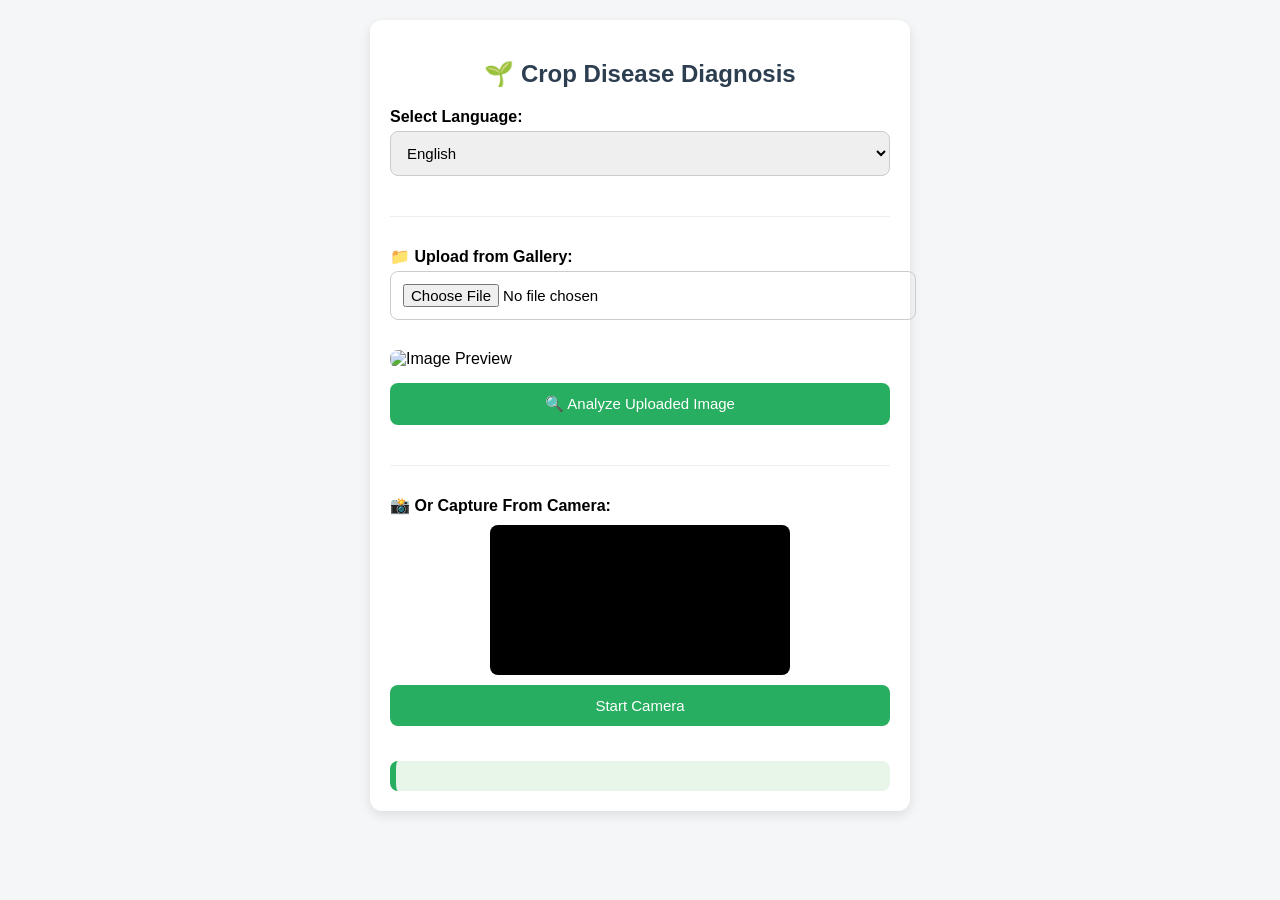
==== templates/index.html @ 9977d374 "ai crop disease detection" ====
<!DOCTYPE html>
<html lang="en">
<head>
    <meta charset="UTF-8">
    <meta name="viewport" content="width=device-width, initial-scale=1.0">
    <title>Crop Disease Diagnosis</title>
    <style>
        body {
            font-family: Arial, sans-serif;
            background: #f4f6f7;
            margin: 0;
            padding: 20px;
        }
        .container {
            background: #fff;
            padding: 20px;
            border-radius: 12px;
            box-shadow: 0 4px 12px rgba(0,0,0,0.1);
            max-width: 500px;
            margin: 0 auto;
        }
        h2 {
            margin-bottom: 20px;
            color: #2c3e50;
            text-align: center;
        }
        label {
            font-weight: bold;
            display: block;
            margin-top: 15px;
            margin-bottom: 5px;
        }
        select, input[type="file"], button {
            width: 100%;
            padding: 12px;
            margin-bottom: 15px;
            border: 1px solid #ccc;
            border-radius: 8px;
            font-size: 15px;
        }
        button {
            background-color: #27ae60;
            color: white;
            border: none;
            cursor: pointer;
            transition: background 0.3s;
        }
        button:hover {
            background-color: #219150;
        }
        .preview-container {
            margin: 15px 0;
        }
        #preview-img, #camera {
            max-width: 100%;
            border-radius: 8px;
            display: block;
            margin: 10px auto;
        }
        #camera {
            background: #000;
        }
        #snapshot {
            display: none;
        }
        #output {
            margin-top: 20px;
            padding: 15px;
            background-color: #e8f5e9;
            border-left: 6px solid #27ae60;
            border-radius: 8px;
            white-space: pre-wrap;
        }
        .section {
            margin-top: 25px;
            border-top: 1px solid #eee;
            padding-top: 15px;
        }
        .hidden {
            display: none;
        }
    </style>
</head>
<body>
    <div class="container">
        <h2>🌱 Crop Disease Diagnosis</h2>

        <form id="diagnosisForm" enctype="multipart/form-data">
            <label for="language">Select Language:</label>
            <select name="language" id="language" required>
                <option value="English">English</option>
                <option value="Hindi">हिंदी</option>
                <option value="Tamil">தமிழ்</option>
            </select>

            <div class="section">
                <label for="gallery-image">📁 Upload from Gallery:</label>
                <input type="file" name="image" id="gallery-image" accept="image/*">
                <div class="preview-container">
                    <img id="preview-img" src="#" alt="Image Preview" class="hidden">
                </div>
                <button type="button" id="upload-btn">🔍 Analyze Uploaded Image</button>
            </div>

            <div class="section">
                <label>📸 Or Capture From Camera:</label>
                <video id="camera" autoplay playsinline class="hidden"></video>
                <button type="button" id="start-camera">Start Camera</button>
                <button type="button" id="capture-btn" class="hidden">🎯 Capture & Analyze</button>
                <canvas id="snapshot"></canvas>
            </div>

            <div id="output"></div>
        </form>
    </div>

    <script>
        // DOM elements
        const galleryInput = document.getElementById('gallery-image');
        const previewImg = document.getElementById('preview-img');
        const camera = document.getElementById('camera');
        const startCameraBtn = document.getElementById('start-camera');
        const captureBtn = document.getElementById('capture-btn');
        const uploadBtn = document.getElementById('upload-btn');
        const snapshot = document.getElementById('snapshot');
        const form = document.getElementById('diagnosisForm');
        const output = document.getElementById('output');
        let stream = null;

        // Show preview for gallery image
        galleryInput.addEventListener('change', function(event) {
            const file = event.target.files[0];
            if (file) {
                previewImg.src = URL.createObjectURL(file);
                previewImg.classList.remove('hidden');
            } else {
                previewImg.classList.add('hidden');
            }
        });

        // Start camera when button is clicked
        startCameraBtn.addEventListener('click', async () => {
            try {
                stream = await navigator.mediaDevices.getUserMedia({ 
                    video: { facingMode: 'environment' },
                    audio: false 
                });
                camera.srcObject = stream;
                camera.classList.remove('hidden');
                startCameraBtn.classList.add('hidden');
                captureBtn.classList.remove('hidden');
            } catch (err) {
                output.textContent = "Error: Could not access camera. Please check permissions.";
                console.error("Camera error:", err);
            }
        });

        // Handle image upload
        uploadBtn.addEventListener('click', async () => {
            if (!galleryInput.files || !galleryInput.files[0]) {
                output.textContent = "Please select an image first.";
                return;
            }

            const formData = new FormData(form);
            output.textContent = "🔍 Analyzing uploaded image...";

            try {
                const response = await fetch('/predict', {
                    method: 'POST',
                    body: formData
                });
                
                if (!response.ok) {
                    throw new Error(`HTTP error! status: ${response.status}`);
                }
                
                const result = await response.json();
                window.location.href = `/result?diagnosis=${encodeURIComponent(result.diagnosis)}&language=${encodeURIComponent(result.language)}`;
            } catch (error) {
                output.textContent = "Error: Could not connect to server.";
                console.error("Upload error:", error);
            }
        });

        // Handle camera capture
        captureBtn.addEventListener('click', () => {
            // Pause the camera stream
            camera.pause();
            
            // Capture the image
            snapshot.width = camera.videoWidth;
            snapshot.height = camera.videoHeight;
            const ctx = snapshot.getContext('2d');
            ctx.drawImage(camera, 0, 0, snapshot.width, snapshot.height);
            
            // Stop the camera stream
            if (stream) {
                stream.getTracks().forEach(track => track.stop());
            }

            // Convert to blob and submit
            snapshot.toBlob(async (blob) => {
                const formData = new FormData();
                const lang = document.getElementById('language').value;
                formData.append('image', blob, 'capture.jpg');
                formData.append('language', lang);

                output.textContent = "🔍 Analyzing captured image...";

                try {
                    const response = await fetch('/predict', {
                        method: 'POST',
                        body: formData
                    });
                    
                    if (!response.ok) {
                        throw new Error(`HTTP error! status: ${response.status}`);
                    }
                    
                    const result = await response.json();
                    window.location.href = `/result?diagnosis=${encodeURIComponent(result.diagnosis)}&language=${encodeURIComponent(result.language)}`;
                } catch (error) {
                    output.textContent = "Error: Could not connect to server.";
                    console.error("Capture error:", error);
                }
            }, 'image/jpeg', 0.9);
        });
    </script>
</body>
</html>
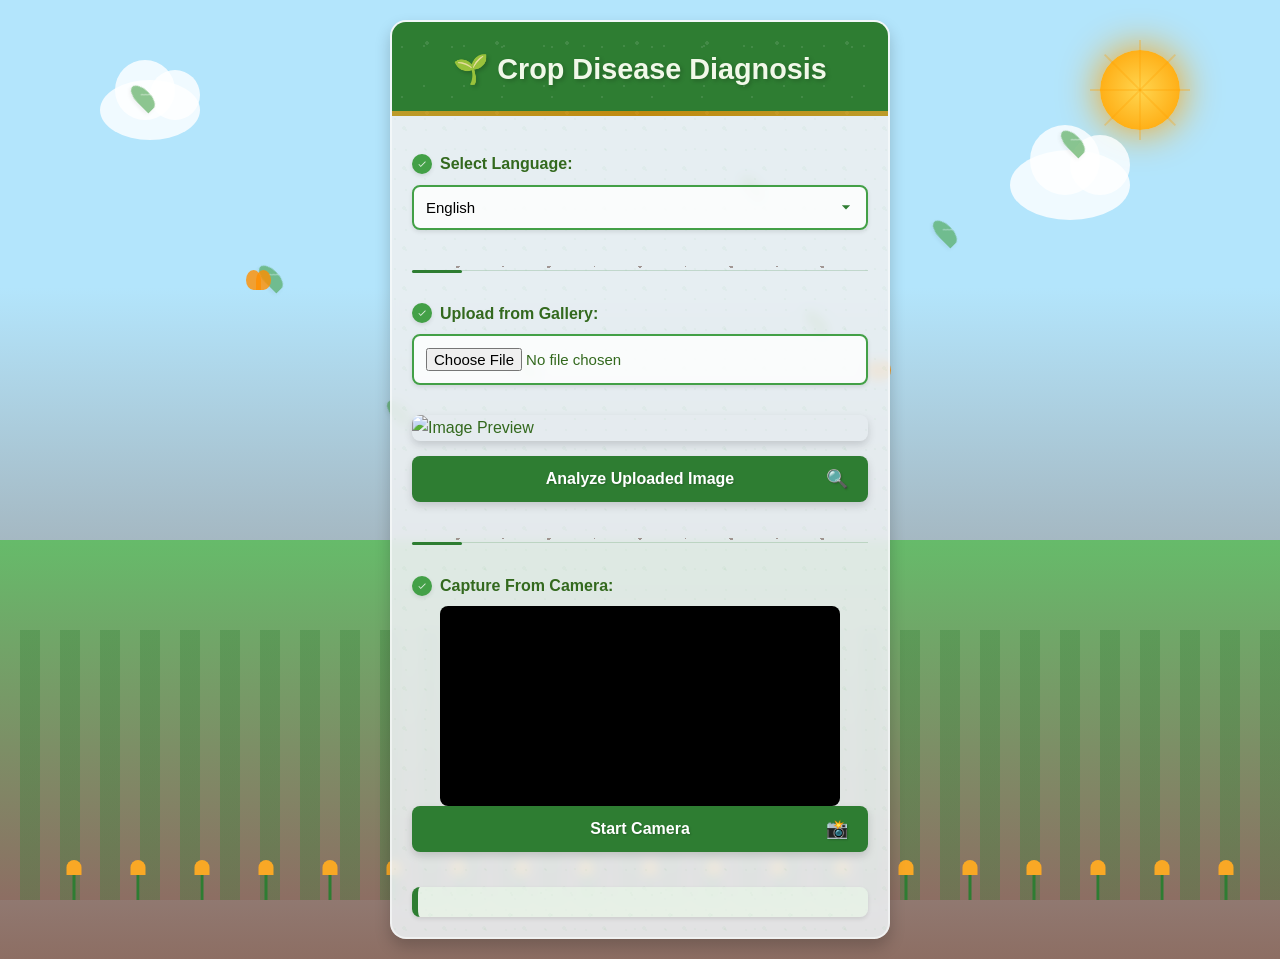
==== commit bc550f17: "add env" ====
--- a/templates/index.html
+++ b/templates/index.html
@@ -5,83 +5,1232 @@
     <meta name="viewport" content="width=device-width, initial-scale=1.0">
     <title>Crop Disease Diagnosis</title>
     <style>
+        /* Base Styles & Variables */
+        :root {
+            --color-soil-dark: #5D4037;
+            --color-soil-light: #8D6E63;
+            --color-leaf-dark: #2E7D32;
+            --color-leaf-medium: #43A047;
+            --color-leaf-light: #66BB6A;
+            --color-wheat: #F9A825;
+            --color-corn: #FDD835;
+            --color-tomato: #D32F2F;
+            --color-sky: #B3E5FC;
+            --color-cloud: #ECEFF1;
+            --color-text-dark: #33691E;
+            --color-text-light: #F1F8E9;
+            --color-accent: #FF8F00;
+            --color-warning: #F44336;
+            --color-success: #4CAF50;
+            
+            --shadow-sm: 0 2px 4px rgba(0, 0, 0, 0.1);
+            --shadow-md: 0 4px 8px rgba(0, 0, 0, 0.15);
+            --shadow-lg: 0 8px 16px rgba(0, 0, 0, 0.2);
+            
+            --transition-fast: 0.2s ease;
+            --transition-medium: 0.4s ease;
+            --transition-slow: 0.8s ease;
+            
+            --border-radius-sm: 4px;
+            --border-radius-md: 8px;
+            --border-radius-lg: 16px;
+        }
+
+        * {
+            margin: 0;
+            padding: 0;
+            box-sizing: border-box;
+        }
+
         body {
-            font-family: Arial, sans-serif;
-            background: #f4f6f7;
-            margin: 0;
+            font-family: 'Segoe UI', Tahoma, Geneva, Verdana, sans-serif;
+            background: linear-gradient(to bottom, var(--color-sky) 0%, var(--color-sky) 30%, var(--color-soil-light) 100%);
+            color: var(--color-text-dark);
+            line-height: 1.6;
+            overflow-x: hidden;
+            position: relative;
+            min-height: 100vh;
             padding: 20px;
         }
+
+        /* Animated Background Elements */
+        .background-elements {
+            position: fixed;
+            top: 0;
+            left: 0;
+            width: 100%;
+            height: 100%;
+            z-index: -1;
+            overflow: hidden;
+            pointer-events: none;
+        }
+
+        /* Sun Animation */
+        .sun {
+            position: absolute;
+            top: 50px;
+            right: 100px;
+            width: 80px;
+            height: 80px;
+            background: radial-gradient(circle, #FFD54F 0%, #FFA000 100%);
+            border-radius: 50%;
+            box-shadow: 0 0 40px #FFA000;
+            animation: sun-pulse 8s ease-in-out infinite, sun-move 120s linear infinite;
+        }
+
+        @keyframes sun-pulse {
+            0%, 100% { transform: scale(1); box-shadow: 0 0 40px #FFA000; }
+            50% { transform: scale(1.05); box-shadow: 0 0 60px #FFA000; }
+        }
+
+        @keyframes sun-move {
+            0% { transform: translateX(0) translateY(0); }
+            25% { transform: translateX(-50px) translateY(20px); }
+            50% { transform: translateX(0) translateY(40px); }
+            75% { transform: translateX(50px) translateY(20px); }
+            100% { transform: translateX(0) translateY(0); }
+        }
+
+        .sun-ray {
+            position: absolute;
+            top: 50%;
+            left: 50%;
+            background-color: rgba(255, 160, 0, 0.3);
+            transform-origin: center;
+        }
+
+        .sun-ray:nth-child(1) {
+            width: 100px;
+            height: 2px;
+            transform: translate(-50%, -50%) rotate(0deg);
+        }
+
+        .sun-ray:nth-child(2) {
+            width: 100px;
+            height: 2px;
+            transform: translate(-50%, -50%) rotate(45deg);
+        }
+
+        .sun-ray:nth-child(3) {
+            width: 100px;
+            height: 2px;
+            transform: translate(-50%, -50%) rotate(90deg);
+        }
+
+        .sun-ray:nth-child(4) {
+            width: 100px;
+            height: 2px;
+            transform: translate(-50%, -50%) rotate(135deg);
+        }
+
+        /* Clouds */
+        .cloud {
+            position: absolute;
+            background-color: rgba(255, 255, 255, 0.8);
+            border-radius: 50%;
+        }
+
+        .cloud-1 {
+            top: 80px;
+            left: 100px;
+            width: 100px;
+            height: 60px;
+            animation: cloud-drift-1 80s linear infinite;
+        }
+
+        .cloud-1::before, .cloud-1::after {
+            content: '';
+            position: absolute;
+            background-color: rgba(255, 255, 255, 0.8);
+            border-radius: 50%;
+        }
+
+        .cloud-1::before {
+            width: 60px;
+            height: 60px;
+            top: -20px;
+            left: 15px;
+        }
+
+        .cloud-1::after {
+            width: 50px;
+            height: 50px;
+            top: -10px;
+            left: 50px;
+        }
+
+        .cloud-2 {
+            top: 150px;
+            right: 150px;
+            width: 120px;
+            height: 70px;
+            animation: cloud-drift-2 100s linear infinite;
+        }
+
+        .cloud-2::before, .cloud-2::after {
+            content: '';
+            position: absolute;
+            background-color: rgba(255, 255, 255, 0.8);
+            border-radius: 50%;
+        }
+
+        .cloud-2::before {
+            width: 70px;
+            height: 70px;
+            top: -25px;
+            left: 20px;
+        }
+
+        .cloud-2::after {
+            width: 60px;
+            height: 60px;
+            top: -15px;
+            left: 60px;
+        }
+
+        @keyframes cloud-drift-1 {
+            0% { transform: translateX(0); }
+            50% { transform: translateX(calc(100vw + 100px)); }
+            50.1% { transform: translateX(-100px); }
+            100% { transform: translateX(0); }
+        }
+
+        @keyframes cloud-drift-2 {
+            0% { transform: translateX(0); }
+            50% { transform: translateX(calc(-100vw - 120px)); }
+            50.1% { transform: translateX(calc(100vw + 120px)); }
+            100% { transform: translateX(0); }
+        }
+
+        /* Rain Animation (initially hidden) */
+        .rain-container {
+            position: absolute;
+            top: 0;
+            left: 0;
+            width: 100%;
+            height: 100%;
+            opacity: 0;
+            animation: rain-appear 60s ease-in-out infinite;
+        }
+
+        @keyframes rain-appear {
+            0%, 85%, 100% { opacity: 0; }
+            30%, 55% { opacity: 0.7; }
+        }
+
+        .raindrop {
+            position: absolute;
+            width: 2px;
+            height: 15px;
+            background: linear-gradient(to bottom, rgba(255, 255, 255, 0), rgba(179, 229, 252, 0.7));
+            border-radius: 0 0 5px 5px;
+        }
+
+        .raindrop:nth-child(1) { left: 10%; top: -15px; animation: rain-fall 1.5s linear infinite; animation-delay: 0s; }
+        .raindrop:nth-child(2) { left: 20%; top: -15px; animation: rain-fall 1.7s linear infinite; animation-delay: 0.2s; }
+        .raindrop:nth-child(3) { left: 30%; top: -15px; animation: rain-fall 1.3s linear infinite; animation-delay: 0.4s; }
+        .raindrop:nth-child(4) { left: 40%; top: -15px; animation: rain-fall 1.6s linear infinite; animation-delay: 0.1s; }
+        .raindrop:nth-child(5) { left: 50%; top: -15px; animation: rain-fall 1.4s linear infinite; animation-delay: 0.3s; }
+        .raindrop:nth-child(6) { left: 60%; top: -15px; animation: rain-fall 1.8s linear infinite; animation-delay: 0.5s; }
+        .raindrop:nth-child(7) { left: 70%; top: -15px; animation: rain-fall 1.5s linear infinite; animation-delay: 0.2s; }
+        .raindrop:nth-child(8) { left: 80%; top: -15px; animation: rain-fall 1.3s linear infinite; animation-delay: 0.4s; }
+        .raindrop:nth-child(9) { left: 90%; top: -15px; animation: rain-fall 1.7s linear infinite; animation-delay: 0.1s; }
+        .raindrop:nth-child(10) { left: 15%; top: -15px; animation: rain-fall 1.4s linear infinite; animation-delay: 0.3s; }
+        .raindrop:nth-child(11) { left: 25%; top: -15px; animation: rain-fall 1.6s linear infinite; animation-delay: 0.5s; }
+        .raindrop:nth-child(12) { left: 35%; top: -15px; animation: rain-fall 1.8s linear infinite; animation-delay: 0.2s; }
+        .raindrop:nth-child(13) { left: 45%; top: -15px; animation: rain-fall 1.5s linear infinite; animation-delay: 0.4s; }
+        .raindrop:nth-child(14) { left: 55%; top: -15px; animation: rain-fall 1.3s linear infinite; animation-delay: 0.1s; }
+        .raindrop:nth-child(15) { left: 65%; top: -15px; animation: rain-fall 1.7s linear infinite; animation-delay: 0.3s; }
+        .raindrop:nth-child(16) { left: 75%; top: -15px; animation: rain-fall 1.4s linear infinite; animation-delay: 0.5s; }
+        .raindrop:nth-child(17) { left: 85%; top: -15px; animation: rain-fall 1.6s linear infinite; animation-delay: 0.2s; }
+        .raindrop:nth-child(18) { left: 95%; top: -15px; animation: rain-fall 1.8s linear infinite; animation-delay: 0.4s; }
+
+        @keyframes rain-fall {
+            0% { transform: translateY(0); opacity: 0; }
+            10% { opacity: 1; }
+            90% { opacity: 1; }
+            100% { transform: translateY(100vh); opacity: 0; }
+        }
+
+        /* Field Background */
+        .field-background {
+            position: absolute;
+            bottom: 0;
+            left: 0;
+            width: 100%;
+            height: 40%;
+            background: linear-gradient(to bottom, var(--color-leaf-light) 0%, var(--color-soil-light) 100%);
+            z-index: -2;
+        }
+
+        .crop-row {
+            position: absolute;
+            bottom: 0;
+            width: 100%;
+            height: 30%;
+            background-image: 
+                repeating-linear-gradient(
+                    90deg,
+                    transparent,
+                    transparent 20px,
+                    rgba(46, 125, 50, 0.3) 20px,
+                    rgba(46, 125, 50, 0.3) 40px
+                );
+            z-index: -1;
+        }
+
+        .crop {
+            position: absolute;
+            bottom: 0;
+            width: 20px;
+            height: 40px;
+        }
+
+        .crop-stem {
+            position: absolute;
+            bottom: 0;
+            left: 50%;
+            transform: translateX(-50%);
+            width: 3px;
+            height: 30px;
+            background-color: var(--color-leaf-dark);
+        }
+
+        .crop-head {
+            position: absolute;
+            top: 0;
+            left: 50%;
+            transform: translateX(-50%);
+            width: 15px;
+            height: 15px;
+            background-color: var(--color-wheat);
+            border-radius: 50% 50% 0 0;
+        }
+
+        .crop:nth-child(1) { left: 5%; animation: crop-sway 4s ease-in-out infinite; }
+        .crop:nth-child(2) { left: 10%; animation: crop-sway 4.2s ease-in-out infinite 0.2s; }
+        .crop:nth-child(3) { left: 15%; animation: crop-sway 3.8s ease-in-out infinite 0.4s; }
+        .crop:nth-child(4) { left: 20%; animation: crop-sway 4.1s ease-in-out infinite 0.1s; }
+        .crop:nth-child(5) { left: 25%; animation: crop-sway 3.9s ease-in-out infinite 0.3s; }
+        .crop:nth-child(6) { left: 30%; animation: crop-sway 4.3s ease-in-out infinite 0.5s; }
+        .crop:nth-child(7) { left: 35%; animation: crop-sway 4s ease-in-out infinite 0.2s; }
+        .crop:nth-child(8) { left: 40%; animation: crop-sway 3.7s ease-in-out infinite 0.4s; }
+        .crop:nth-child(9) { left: 45%; animation: crop-sway 4.2s ease-in-out infinite 0.1s; }
+        .crop:nth-child(10) { left: 50%; animation: crop-sway 3.8s ease-in-out infinite 0.3s; }
+        .crop:nth-child(11) { left: 55%; animation: crop-sway 4.1s ease-in-out infinite 0.5s; }
+        .crop:nth-child(12) { left: 60%; animation: crop-sway 3.9s ease-in-out infinite 0.2s; }
+        .crop:nth-child(13) { left: 65%; animation: crop-sway 4.3s ease-in-out infinite 0.4s; }
+        .crop:nth-child(14) { left: 70%; animation: crop-sway 4s ease-in-out infinite 0.1s; }
+        .crop:nth-child(15) { left: 75%; animation: crop-sway 3.7s ease-in-out infinite 0.3s; }
+        .crop:nth-child(16) { left: 80%; animation: crop-sway 4.2s ease-in-out infinite 0.5s; }
+        .crop:nth-child(17) { left: 85%; animation: crop-sway 3.8s ease-in-out infinite 0.2s; }
+        .crop:nth-child(18) { left: 90%; animation: crop-sway 4.1s ease-in-out infinite 0.4s; }
+        .crop:nth-child(19) { left: 95%; animation: crop-sway 3.9s ease-in-out infinite 0.1s; }
+
+        @keyframes crop-sway {
+            0%, 100% { transform: rotate(0deg); }
+            50% { transform: rotate(5deg); }
+        }
+
+        /* Floating Leaves */
+        .floating-leaf {
+            position: absolute;
+            width: 30px;
+            height: 15px;
+            background-color: var(--color-leaf-medium);
+            border-radius: 50% 50% 0 50%;
+            transform: rotate(45deg);
+            opacity: 0.6;
+            filter: drop-shadow(0 2px 2px rgba(0, 0, 0, 0.1));
+        }
+
+        .floating-leaf::before {
+            content: '';
+            position: absolute;
+            top: 3px;
+            left: 10px;
+            width: 10px;
+            height: 1px;
+            background-color: rgba(255, 255, 255, 0.5);
+            transform: rotate(-45deg);
+        }
+
+        .leaf-1 {
+            top: 10%;
+            left: 10%;
+            animation: float-leaf 15s ease-in-out infinite, sway-leaf 8s ease-in-out infinite;
+        }
+
+        .leaf-2 {
+            top: 15%;
+            right: 15%;
+            animation: float-leaf 18s ease-in-out infinite 2s, sway-leaf 9s ease-in-out infinite 1s;
+        }
+
+        .leaf-3 {
+            top: 30%;
+            left: 20%;
+            animation: float-leaf 20s ease-in-out infinite 4s, sway-leaf 10s ease-in-out infinite 2s;
+        }
+
+        .leaf-4 {
+            top: 25%;
+            right: 25%;
+            animation: float-leaf 17s ease-in-out infinite 3s, sway-leaf 7s ease-in-out infinite 3s;
+        }
+
+        .leaf-5 {
+            top: 40%;
+            left: 40%;
+            animation: float-leaf 22s ease-in-out infinite 1s, sway-leaf 11s ease-in-out infinite 4s;
+        }
+
+        .leaf-6 {
+            top: 35%;
+            right: 35%;
+            animation: float-leaf 19s ease-in-out infinite 2.5s, sway-leaf 9.5s ease-in-out infinite 1.5s;
+        }
+
+        .leaf-7 {
+            top: 45%;
+            left: 30%;
+            animation: float-leaf 21s ease-in-out infinite 3.5s, sway-leaf 10.5s ease-in-out infinite 2.5s;
+        }
+
+        .leaf-8 {
+            top: 20%;
+            right: 40%;
+            animation: float-leaf 16s ease-in-out infinite 4.5s, sway-leaf 8.5s ease-in-out infinite 3.5s;
+        }
+
+        @keyframes float-leaf {
+            0% { transform: translateY(0) rotate(45deg); }
+            50% { transform: translateY(100vh) rotate(405deg); }
+            100% { transform: translateY(0) rotate(45deg); }
+        }
+
+        @keyframes sway-leaf {
+            0% { transform: translateX(0) rotate(45deg); }
+            25% { transform: translateX(100px) rotate(90deg); }
+            50% { transform: translateX(0) rotate(45deg); }
+            75% { transform: translateX(-100px) rotate(0deg); }
+            100% { transform: translateX(0) rotate(45deg); }
+        }
+
+        /* Butterflies */
+        .butterfly {
+            position: absolute;
+            width: 20px;
+            height: 20px;
+            z-index: 2;
+        }
+
+        .butterfly-wing {
+            position: absolute;
+            width: 15px;
+            height: 20px;
+            background-color: var(--color-accent);
+            border-radius: 50% 50% 0 50%;
+            opacity: 0.8;
+        }
+
+        .butterfly-wing.left {
+            left: -10px;
+            transform-origin: right center;
+            animation: flutter-left 0.2s ease-in-out infinite alternate;
+        }
+
+        .butterfly-wing.right {
+            right: -10px;
+            transform: scaleX(-1);
+            transform-origin: left center;
+            animation: flutter-right 0.2s ease-in-out infinite alternate;
+        }
+
+        @keyframes flutter-left {
+            from { transform: rotate(0deg); }
+            to { transform: rotate(-30deg); }
+        }
+
+        @keyframes flutter-right {
+            from { transform: scaleX(-1) rotate(0deg); }
+            to { transform: scaleX(-1) rotate(-30deg); }
+        }
+
+        .butterfly-1 {
+            top: 30%;
+            left: 20%;
+            animation: butterfly-path-1 30s linear infinite;
+        }
+
+        .butterfly-2 {
+            top: 40%;
+            right: 30%;
+            animation: butterfly-path-2 35s linear infinite 5s;
+        }
+
+        @keyframes butterfly-path-1 {
+            0% { transform: translate(0, 0); }
+            20% { transform: translate(100px, -50px); }
+            40% { transform: translate(200px, 50px); }
+            60% { transform: translate(100px, 100px); }
+            80% { transform: translate(-100px, 50px); }
+            100% { transform: translate(0, 0); }
+        }
+
+        @keyframes butterfly-path-2 {
+            0% { transform: translate(0, 0); }
+            25% { transform: translate(-120px, -70px); }
+            50% { transform: translate(-200px, 0px); }
+            75% { transform: translate(-100px, 100px); }
+            100% { transform: translate(0, 0); }
+        }
+
+        /* Loading Screen */
+        .loading-screen {
+            position: fixed;
+            top: 0;
+            left: 0;
+            width: 100%;
+            height: 100%;
+            background: linear-gradient(to bottom, var(--color-sky) 0%, var(--color-soil-light) 100%);
+            display: flex;
+            flex-direction: column;
+            justify-content: center;
+            align-items: center;
+            z-index: 1000;
+            animation: fade-out 2s forwards 3s;
+        }
+
+        @keyframes fade-out {
+            from { opacity: 1; visibility: visible; }
+            to { opacity: 0; visibility: hidden; }
+        }
+
+        .farm-scene {
+            position: relative;
+            width: 300px;
+            height: 200px;
+        }
+
+        .farm-soil {
+            position: absolute;
+            bottom: 0;
+            width: 100%;
+            height: 40px;
+            background-color: var(--color-soil-dark);
+            border-radius: 50% 50% 0 0;
+            transform: scaleX(1.5);
+        }
+
+        .farm-house {
+            position: absolute;
+            bottom: 40px;
+            right: 30px;
+            width: 60px;
+            height: 50px;
+            background-color: #D7CCC8;
+            border-radius: 5px;
+        }
+
+        .farm-house::before {
+            content: '';
+            position: absolute;
+            top: -20px;
+            left: 0;
+            width: 0;
+            height: 0;
+            border-left: 30px solid transparent;
+            border-right: 30px solid transparent;
+            border-bottom: 20px solid #A1887F;
+        }
+
+        .farm-house::after {
+            content: '';
+            position: absolute;
+            bottom: 15px;
+            left: 20px;
+            width: 15px;
+            height: 20px;
+            background-color: #795548;
+            border-radius: 2px;
+        }
+
+        .growing-plant {
+            position: absolute;
+            bottom: 40px;
+            left: 50px;
+            width: 100px;
+            height: 150px;
+        }
+
+        .stem {
+            position: absolute;
+            bottom: 0;
+            left: 48px;
+            width: 4px;
+            height: 0;
+            background-color: var(--color-leaf-dark);
+            animation: grow-stem 2s forwards 0.5s;
+        }
+
+        @keyframes grow-stem {
+            from { height: 0; }
+            to { height: 100px; }
+        }
+
+        .leaf {
+            position: absolute;
+            width: 30px;
+            height: 15px;
+            background-color: var(--color-leaf-medium);
+            border-radius: 50% 50% 0 50%;
+            opacity: 0;
+        }
+
+        .leaf-left {
+            bottom: 80px;
+            left: 30px;
+            transform: rotate(-45deg);
+            animation: grow-leaf 1s forwards 1.5s;
+        }
+
+        .leaf-right {
+            bottom: 60px;
+            right: 30px;
+            transform: rotate(45deg);
+            animation: grow-leaf 1s forwards 1.8s;
+        }
+
+        @keyframes grow-leaf {
+            from { opacity: 0; transform: scale(0) rotate(-45deg); }
+            to { opacity: 1; transform: scale(1) rotate(-45deg); }
+        }
+
+        .leaf-right {
+            animation: grow-leaf-right 1s forwards 1.8s;
+        }
+
+        @keyframes grow-leaf-right {
+            from { opacity: 0; transform: scale(0) rotate(45deg); }
+            to { opacity: 1; transform: scale(1) rotate(45deg); }
+        }
+
+        .flower {
+            position: absolute;
+            top: 30px;
+            left: 40px;
+            width: 20px;
+            height: 20px;
+            background-color: var(--color-wheat);
+            border-radius: 50%;
+            opacity: 0;
+            animation: bloom 1s forwards 2.5s;
+        }
+
+        .flower::before, .flower::after {
+            content: '';
+            position: absolute;
+            width: 20px;
+            height: 20px;
+            background-color: var(--color-wheat);
+            border-radius: 50%;
+        }
+
+        .flower::before {
+            top: -10px;
+            left: 0;
+        }
+
+        .flower::after {
+            top: 0;
+            left: -10px;
+        }
+
+        @keyframes bloom {
+            from { opacity: 0; transform: scale(0); }
+            to { opacity: 1; transform: scale(1); }
+        }
+
+        .loading-text {
+            margin-top: 30px;
+            font-size: 1.2rem;
+            color: var(--color-text-light);
+            text-shadow: 1px 1px 2px rgba(0, 0, 0, 0.2);
+            animation: pulse 1.5s ease-in-out infinite;
+        }
+
+        @keyframes pulse {
+            0% { opacity: 0.6; }
+            50% { opacity: 1; }
+            100% { opacity: 0.6; }
+        }
+
+        /* Main Container */
         .container {
-            background: #fff;
-            padding: 20px;
-            border-radius: 12px;
-            box-shadow: 0 4px 12px rgba(0,0,0,0.1);
             max-width: 500px;
             margin: 0 auto;
-        }
+            background-color: rgba(236, 239, 241, 0.9);
+            border-radius: var(--border-radius-lg);
+            box-shadow: var(--shadow-lg);
+            overflow: hidden;
+            animation: slide-up 1s ease-out forwards 3s;
+            opacity: 0;
+            transform: translateY(50px);
+            position: relative;
+            z-index: 1;
+            backdrop-filter: blur(5px);
+            border: 2px solid rgba(255, 255, 255, 0.5);
+        }
+
+        @keyframes slide-up {
+            from { opacity: 0; transform: translateY(50px); }
+            to { opacity: 1; transform: translateY(0); }
+        }
+
+        /* Header */
         h2 {
-            margin-bottom: 20px;
-            color: #2c3e50;
+            background-color: var(--color-leaf-dark);
+            color: var(--color-text-light);
+            padding: 1.5rem;
             text-align: center;
-        }
+            margin: 0;
+            position: relative;
+            overflow: hidden;
+            font-size: 1.8rem;
+            text-shadow: 2px 2px 4px rgba(0, 0, 0, 0.2);
+        }
+
+        h2::before {
+            content: '';
+            position: absolute;
+            top: 0;
+            left: 0;
+            width: 100%;
+            height: 100%;
+            background-image: 
+                radial-gradient(circle at 20% 50%, rgba(255, 255, 255, 0.1) 1px, transparent 1px),
+                radial-gradient(circle at 50% 30%, rgba(255, 255, 255, 0.1) 2px, transparent 2px),
+                radial-gradient(circle at 80% 60%, rgba(255, 255, 255, 0.1) 1px, transparent 1px);
+            background-size: 50px 50px, 70px 70px, 40px 40px;
+            animation: drift 60s linear infinite;
+        }
+
+        h2::after {
+            content: '';
+            position: absolute;
+            bottom: 0;
+            left: 0;
+            width: 100%;
+            height: 5px;
+            background: linear-gradient(to right, var(--color-wheat), var(--color-accent), var(--color-wheat));
+            opacity: 0.7;
+        }
+
+        @keyframes drift {
+            from { background-position: 0 0, 0 0, 0 0; }
+            to { background-position: 100px 0, -100px 0, 50px 0; }
+        }
+
+        /* Form Styling */
+        #diagnosisForm {
+            padding: 20px;
+            position: relative;
+        }
+
+        #diagnosisForm::before {
+            content: '';
+            position: absolute;
+            top: 0;
+            left: 0;
+            width: 100%;
+            height: 100%;
+            background-image: 
+                radial-gradient(circle at 10% 10%, rgba(102, 187, 106, 0.05) 1px, transparent 1px),
+                radial-gradient(circle at 30% 30%, rgba(102, 187, 106, 0.05) 2px, transparent 2px),
+                radial-gradient(circle at 70% 70%, rgba(102, 187, 106, 0.05) 1px, transparent 1px);
+            background-size: 30px 30px, 40px 40px, 20px 20px;
+            z-index: -1;
+        }
+
         label {
-            font-weight: bold;
+            font-weight: 600;
             display: block;
             margin-top: 15px;
-            margin-bottom: 5px;
-        }
-        select, input[type="file"], button {
+            margin-bottom: 8px;
+            color: var(--color-text-dark);
+            position: relative;
+            padding-left: 28px;
+            transition: transform var(--transition-fast);
+        }
+
+        label:hover {
+            transform: translateX(5px);
+        }
+
+        label::before {
+            content: '';
+            position: absolute;
+            left: 0;
+            top: 50%;
+            transform: translateY(-50%);
+            width: 20px;
+            height: 20px;
+            background-color: var(--color-leaf-medium);
+            border-radius: 50%;
+            box-shadow: var(--shadow-sm);
+        }
+
+        label::after {
+            content: '';
+            position: absolute;
+            left: 5px;
+            top: 50%;
+            transform: translateY(-50%);
+            width: 10px;
+            height: 10px;
+            background-image: url("data:image/svg+xml,%3Csvg xmlns='http://www.w3.org/2000/svg' viewBox='0 0 24 24' fill='white'%3E%3Cpath d='M9 16.17L4.83 12l-1.42 1.41L9 19 21 7l-1.41-1.41L9 16.17z'/%3E%3C/svg%3E");
+            background-size: contain;
+            background-repeat: no-repeat;
+            opacity: 0.8;
+        }
+
+        select, input[type="file"] {
             width: 100%;
             padding: 12px;
             margin-bottom: 15px;
-            border: 1px solid #ccc;
-            border-radius: 8px;
+            border: 2px solid var(--color-leaf-medium);
+            border-radius: var(--border-radius-md);
             font-size: 15px;
-        }
+            background-color: rgba(255, 255, 255, 0.8);
+            transition: all var(--transition-fast);
+            position: relative;
+            z-index: 1;
+            box-shadow: var(--shadow-sm);
+        }
+
+        select:hover, input[type="file"]:hover {
+            border-color: var(--color-leaf-dark);
+            transform: translateY(-2px);
+            box-shadow: var(--shadow-md);
+        }
+
+        select:focus, input[type="file"]:focus {
+            outline: none;
+            border-color: var(--color-leaf-dark);
+            box-shadow: 0 0 0 3px rgba(46, 125, 50, 0.2);
+            transform: translateY(-2px);
+        }
+
+        select {
+            appearance: none;
+            background-image: url("data:image/svg+xml,%3Csvg xmlns='http://www.w3.org/2000/svg' viewBox='0 0 24 24' fill='%232E7D32'%3E%3Cpath d='M7 10l5 5 5-5H7z'/%3E%3C/svg%3E");
+            background-repeat: no-repeat;
+            background-position: right 10px center;
+            background-size: 20px;
+            padding-right: 40px;
+        }
+
         button {
-            background-color: #27ae60;
+            width: 100%;
+            padding: 14px;
+            margin-bottom: 15px;
+            border: none;
+            border-radius: var(--border-radius-md);
+            font-size: 16px;
+            font-weight: 600;
+            background-color: var(--color-leaf-dark);
             color: white;
-            border: none;
             cursor: pointer;
-            transition: background 0.3s;
-        }
+            transition: all var(--transition-fast);
+            position: relative;
+            overflow: hidden;
+            box-shadow: var(--shadow-md);
+            text-shadow: 1px 1px 2px rgba(0, 0, 0, 0.2);
+        }
+
+        button::before {
+            content: '';
+            position: absolute;
+            top: 0;
+            left: -100%;
+            width: 100%;
+            height: 100%;
+            background: linear-gradient(90deg, transparent, rgba(255, 255, 255, 0.2), transparent);
+            transition: left 0.5s;
+        }
+
         button:hover {
-            background-color: #219150;
-        }
+            background-color: var(--color-leaf-medium);
+            transform: translateY(-3px);
+            box-shadow: var(--shadow-lg);
+        }
+
+        button:hover::before {
+            left: 100%;
+        }
+
+        button:active {
+            transform: translateY(0);
+            box-shadow: var(--shadow-sm);
+        }
+
+        /* Button Icons Animation */
+        button#upload-btn::after {
+            content: '🔍';
+            position: absolute;
+            right: 20px;
+            top: 50%;
+            transform: translateY(-50%);
+            font-size: 18px;
+            animation: bounce 2s infinite;
+        }
+
+        button#start-camera::after {
+            content: '📸';
+            position: absolute;
+            right: 20px;
+            top: 50%;
+            transform: translateY(-50%);
+            font-size: 18px;
+            animation: bounce 2s infinite 0.5s;
+        }
+
+        button#capture-btn::after {
+            content: '🎯';
+            position: absolute;
+            right: 20px;
+            top: 50%;
+            transform: translateY(-50%);
+            font-size: 18px;
+            animation: bounce 2s infinite 0.5s;
+        }
+
+        @keyframes bounce {
+            0%, 20%, 50%, 80%, 100% { transform: translateY(-50%); }
+            40% { transform: translateY(-70%); }
+            60% { transform: translateY(-40%); }
+        }
+
         .preview-container {
             margin: 15px 0;
-        }
+            position: relative;
+            border-radius: var(--border-radius-md);
+            overflow: hidden;
+            box-shadow: var(--shadow-md);
+            transition: all var(--transition-medium);
+        }
+
+        .preview-container:hover {
+            transform: scale(1.02);
+            box-shadow: var(--shadow-lg);
+        }
+
         #preview-img, #camera {
             max-width: 100%;
-            border-radius: 8px;
+            border-radius: var(--border-radius-md);
             display: block;
-            margin: 10px auto;
-        }
+            margin: 0 auto;
+            transition: transform var(--transition-medium);
+        }
+
         #camera {
             background: #000;
-        }
+            min-height: 200px;
+        }
+
         #snapshot {
             display: none;
         }
+
+        /* Scanning Effect */
+        .preview-container::after {
+            content: '';
+            position: absolute;
+            top: 0;
+            left: 0;
+            width: 100%;
+            height: 4px;
+            background: linear-gradient(to right, transparent, var(--color-accent), transparent);
+            opacity: 0;
+            z-index: 1;
+            animation: scan 3s ease-in-out infinite;
+        }
+
+        @keyframes scan {
+            0% {
+                top: 0;
+                opacity: 0;
+            }
+            10% {
+                opacity: 1;
+            }
+            90% {
+                opacity: 1;
+            }
+            100% {
+                top: 100%;
+                opacity: 0;
+            }
+        }
+
+        /* Soil Crumble Effect */
+        .section {
+            margin-top: 25px;
+            border-top: 1px solid rgba(46, 125, 50, 0.2);
+            padding-top: 15px;
+            position: relative;
+        }
+
+        .section::before {
+            content: '';
+            position: absolute;
+            top: -1px;
+            left: 0;
+            width: 50px;
+            height: 3px;
+            background-color: var(--color-leaf-dark);
+            border-radius: var(--border-radius-sm);
+        }
+
+        .section::after {
+            content: '';
+            position: absolute;
+            top: -5px;
+            left: 0;
+            width: 100%;
+            height: 5px;
+            background-image: 
+                radial-gradient(circle at 10% 0, var(--color-soil-dark) 2px, transparent 2px),
+                radial-gradient(circle at 20% 0, var(--color-soil-dark) 1px, transparent 1px),
+                radial-gradient(circle at 30% 0, var(--color-soil-dark) 2px, transparent 2px),
+                radial-gradient(circle at 40% 0, var(--color-soil-dark) 1px, transparent 1px),
+                radial-gradient(circle at 50% 0, var(--color-soil-dark) 2px, transparent 2px),
+                radial-gradient(circle at 60% 0, var(--color-soil-dark) 1px, transparent 1px),
+                radial-gradient(circle at 70% 0, var(--color-soil-dark) 2px, transparent 2px),
+                radial-gradient(circle at 80% 0, var(--color-soil-dark) 1px, transparent 1px),
+                radial-gradient(circle at 90% 0, var(--color-soil-dark) 2px, transparent 2px);
+            opacity: 0.5;
+        }
+
+        .hidden {
+            display: none;
+        }
+
         #output {
             margin-top: 20px;
             padding: 15px;
-            background-color: #e8f5e9;
-            border-left: 6px solid #27ae60;
-            border-radius: 8px;
+            background-color: rgba(232, 245, 233, 0.7);
+            border-left: 6px solid var(--color-leaf-dark);
+            border-radius: var(--border-radius-md);
             white-space: pre-wrap;
-        }
-        .section {
-            margin-top: 25px;
-            border-top: 1px solid #eee;
-            padding-top: 15px;
-        }
-        .hidden {
-            display: none;
+            box-shadow: var(--shadow-sm);
+            transition: all var(--transition-medium);
+            position: relative;
+            overflow: hidden;
+            animation: grow-output 0.5s ease-out;
+        }
+
+        @keyframes grow-output {
+            from { max-height: 0; opacity: 0; padding: 0 15px; }
+            to { max-height: 200px; opacity: 1; padding: 15px; }
+        }
+
+        #output::before {
+            content: '';
+            position: absolute;
+            top: 0;
+            left: 0;
+            width: 100%;
+            height: 100%;
+            background-image: 
+                radial-gradient(circle at 10% 20%, rgba(102, 187, 106, 0.1) 1px, transparent 1px),
+                radial-gradient(circle at 30% 70%, rgba(102, 187, 106, 0.1) 2px, transparent 2px),
+                radial-gradient(circle at 70% 40%, rgba(102, 187, 106, 0.1) 1px, transparent 1px);
+            background-size: 30px 30px, 40px 40px, 20px 20px;
+            z-index: -1;
+        }
+
+        /* Responsive Design */
+        @media (max-width: 600px) {
+            .container {
+                margin: 0 10px;
+            }
+            
+            h2 {
+                font-size: 1.5rem;
+                padding: 1rem;
+            }
+            
+            #diagnosisForm {
+                padding: 15px;
+            }
+            
+            button {
+                padding: 12px;
+            }
+
+            .farm-scene {
+                width: 250px;
+                height: 150px;
+            }
         }
     </style>
 </head>
 <body>
+    <!-- Animated Background Elements -->
+    <div class="background-elements">
+        <!-- Sun and Rays -->
+        <div class="sun">
+            <div class="sun-ray"></div>
+            <div class="sun-ray"></div>
+            <div class="sun-ray"></div>
+            <div class="sun-ray"></div>
+        </div>
+        
+        <!-- Clouds -->
+        <div class="cloud cloud-1"></div>
+        <div class="cloud cloud-2"></div>
+        
+        <!-- Rain Animation -->
+        <div class="rain-container">
+            <div class="raindrop"></div>
+            <div class="raindrop"></div>
+            <div class="raindrop"></div>
+            <div class="raindrop"></div>
+            <div class="raindrop"></div>
+            <div class="raindrop"></div>
+            <div class="raindrop"></div>
+            <div class="raindrop"></div>
+            <div class="raindrop"></div>
+            <div class="raindrop"></div>
+            <div class="raindrop"></div>
+            <div class="raindrop"></div>
+            <div class="raindrop"></div>
+            <div class="raindrop"></div>
+            <div class="raindrop"></div>
+            <div class="raindrop"></div>
+            <div class="raindrop"></div>
+            <div class="raindrop"></div>
+        </div>
+        
+        <!-- Field Background -->
+        <div class="field-background"></div>
+        <div class="crop-row">
+            <div class="crop">
+                <div class="crop-stem"></div>
+                <div class="crop-head"></div>
+            </div>
+            <div class="crop">
+                <div class="crop-stem"></div>
+                <div class="crop-head"></div>
+            </div>
+            <div class="crop">
+                <div class="crop-stem"></div>
+                <div class="crop-head"></div>
+            </div>
+            <div class="crop">
+                <div class="crop-stem"></div>
+                <div class="crop-head"></div>
+            </div>
+            <div class="crop">
+                <div class="crop-stem"></div>
+                <div class="crop-head"></div>
+            </div>
+            <div class="crop">
+                <div class="crop-stem"></div>
+                <div class="crop-head"></div>
+            </div>
+            <div class="crop">
+                <div class="crop-stem"></div>
+                <div class="crop-head"></div>
+            </div>
+            <div class="crop">
+                <div class="crop-stem"></div>
+                <div class="crop-head"></div>
+            </div>
+            <div class="crop">
+                <div class="crop-stem"></div>
+                <div class="crop-head"></div>
+            </div>
+            <div class="crop">
+                <div class="crop-stem"></div>
+                <div class="crop-head"></div>
+            </div>
+            <div class="crop">
+                <div class="crop-stem"></div>
+                <div class="crop-head"></div>
+            </div>
+            <div class="crop">
+                <div class="crop-stem"></div>
+                <div class="crop-head"></div>
+            </div>
+            <div class="crop">
+                <div class="crop-stem"></div>
+                <div class="crop-head"></div>
+            </div>
+            <div class="crop">
+                <div class="crop-stem"></div>
+                <div class="crop-head"></div>
+            </div>
+            <div class="crop">
+                <div class="crop-stem"></div>
+                <div class="crop-head"></div>
+            </div>
+            <div class="crop">
+                <div class="crop-stem"></div>
+                <div class="crop-head"></div>
+            </div>
+            <div class="crop">
+                <div class="crop-stem"></div>
+                <div class="crop-head"></div>
+            </div>
+            <div class="crop">
+                <div class="crop-stem"></div>
+                <div class="crop-head"></div>
+            </div>
+            <div class="crop">
+                <div class="crop-stem"></div>
+                <div class="crop-head"></div>
+            </div>
+        </div>
+        
+        <!-- Floating Leaves -->
+        <div class="floating-leaf leaf-1"></div>
+        <div class="floating-leaf leaf-2"></div>
+        <div class="floating-leaf leaf-3"></div>
+        <div class="floating-leaf leaf-4"></div>
+        <div class="floating-leaf leaf-5"></div>
+        <div class="floating-leaf leaf-6"></div>
+        <div class="floating-leaf leaf-7"></div>
+        <div class="floating-leaf leaf-8"></div>
+        
+        <!-- Butterflies -->
+        <div class="butterfly butterfly-1">
+            <div class="butterfly-wing left"></div>
+            <div class="butterfly-wing right"></div>
+        </div>
+        <div class="butterfly butterfly-2">
+            <div class="butterfly-wing left"></div>
+            <div class="butterfly-wing right"></div>
+        </div>
+    </div>
+
+    <!-- Loading Screen -->
+    <div class="loading-screen">
+        <div class="farm-scene">
+            <div class="farm-soil"></div>
+            <div class="farm-house"></div>
+            <div class="growing-plant">
+                <div class="stem"></div>
+                <div class="leaf leaf-left"></div>
+                <div class="leaf leaf-right"></div>
+                <div class="flower"></div>
+            </div>
+        </div>
+        <p class="loading-text">Growing your experience...</p>
+    </div>
+
     <div class="container">
         <h2>🌱 Crop Disease Diagnosis</h2>
 
@@ -94,19 +1243,19 @@
             </select>
 
             <div class="section">
-                <label for="gallery-image">📁 Upload from Gallery:</label>
+                <label for="gallery-image">Upload from Gallery:</label>
                 <input type="file" name="image" id="gallery-image" accept="image/*">
                 <div class="preview-container">
                     <img id="preview-img" src="#" alt="Image Preview" class="hidden">
                 </div>
-                <button type="button" id="upload-btn">🔍 Analyze Uploaded Image</button>
+                <button type="button" id="upload-btn">Analyze Uploaded Image</button>
             </div>
 
             <div class="section">
-                <label>📸 Or Capture From Camera:</label>
+                <label>Capture From Camera:</label>
                 <video id="camera" autoplay playsinline class="hidden"></video>
                 <button type="button" id="start-camera">Start Camera</button>
-                <button type="button" id="capture-btn" class="hidden">🎯 Capture & Analyze</button>
+                <button type="button" id="capture-btn" class="hidden">Capture & Analyze</button>
                 <canvas id="snapshot"></canvas>
             </div>
 
